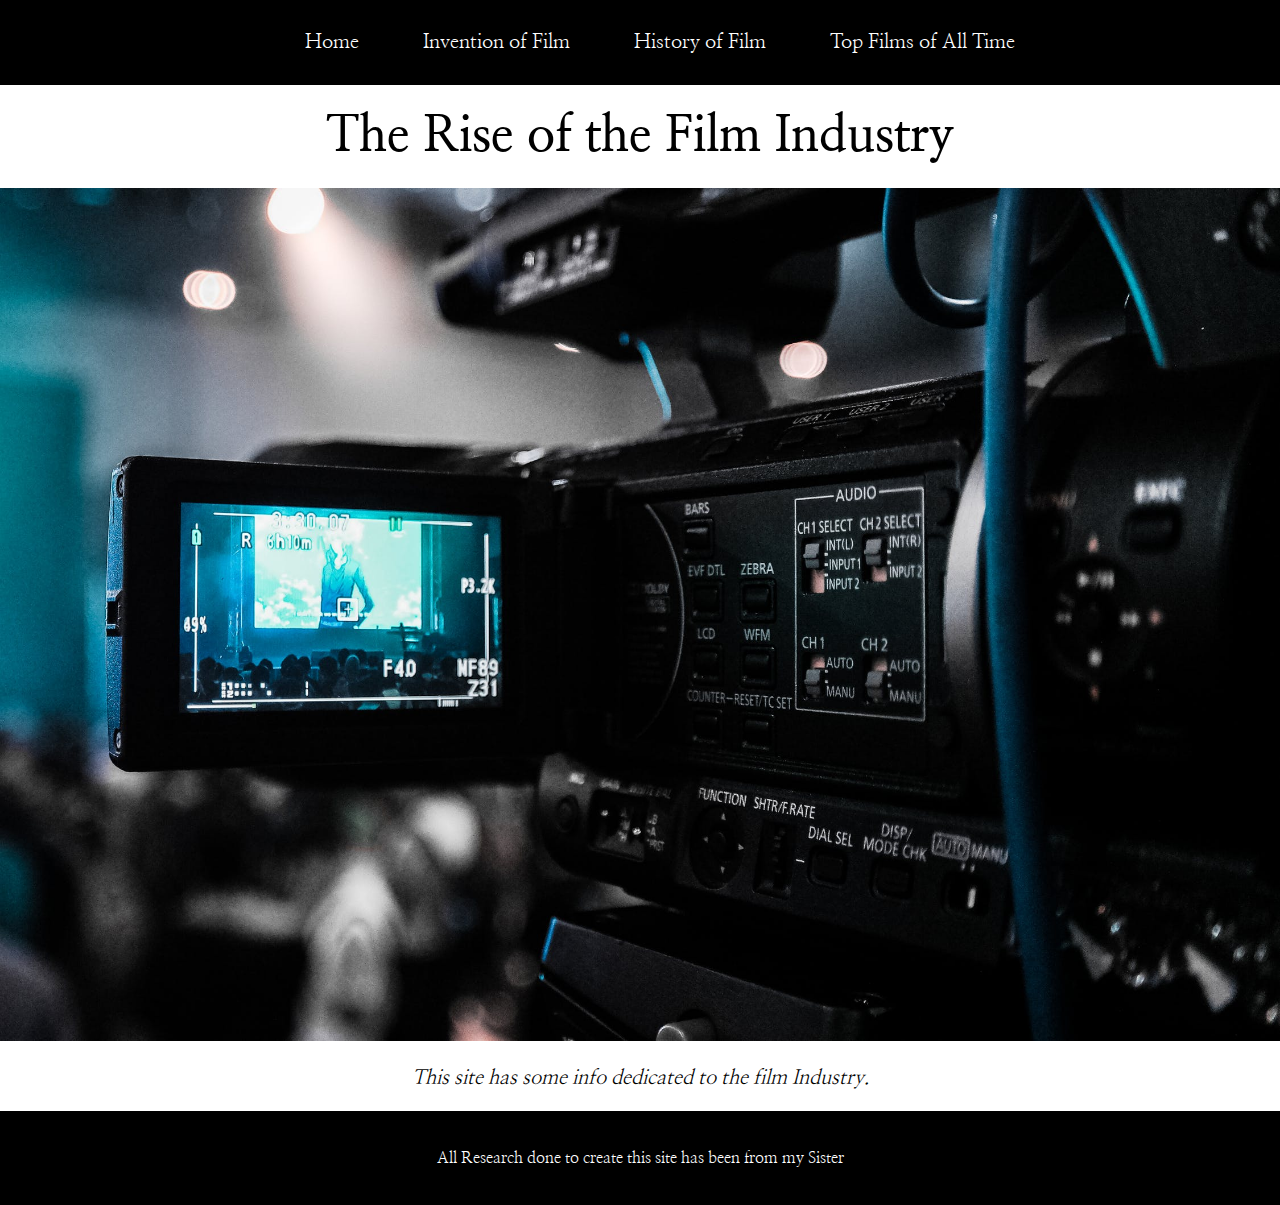
==== index.html @ 414d9905 "Film History v1.0" ====
<!DOCTYPE html>
<html lang="en">
<head>
    <meta charset="UTF-8">
    <meta http-equiv="X-UA-Compatible" content="IE=edge">
    <meta name="viewport" content="width=device-width, initial-scale=1.0">
    <link rel="stylesheet" href="filmhistory.css">
    <link rel="icon" href="">
    <link rel="preconnect" href="https://fonts.gstatic.com">
    <link href="https://fonts.googleapis.com/css2?family=EB+Garamond&family=Nanum+Myeongjo&display=swap" rel="stylesheet">
    <title>The Rise of the Film Industry</title>
</head>
<body>
    <!-- Header Elements -->
    <header>
        <ul>
            <li class="link"><a href="index.html">Home</a></li>
            <li class="link"><a href="inventionoffilm.html">Invention of Film</a></li>
            <li class="link"><a href="historyoffilm.html">History of Film</a></li>
            <li class="link"><a href="topfilms.html">Top Films of All Time</a></li>
        </ul>
    </header>
    <!-- Main Elements -->
    <main>
        <div class="title">
            <h1 class="title">The Rise of the Film Industry</h1>
            <img src="images/pexels-photo-66134.jpeg" alt="">
        </div>
        <p class="desc">This site has some info dedicated to the film Industry.</p>
    </main>
    <!-- Footer Elements -->
    <footer>
       <p class="footer">All Research done to create this site has been from my Sister</p>
    </footer>
</body>
</html>
---- filmhistory.css ----
header {
    padding: 0px;
    margin: 0px;
    min-height: 100%;
    min-width: 100%;
}

body {
    font-family: 'EB Garamond', serif;
    font-family: 'Nanum Myeongjo', serif;
    text-align: center;
    margin: 0;
}

img {
    display: initial;
    width: 100%;
    height: auto;
    display: inline-block;
    background-position: center;
    background-repeat: no-repeat;
    background-size: cover;
    margin: 0px;
}

a {
    color: white;
    text-decoration: none;
}

.link a:hover {
    background-color: white;
    padding: 30px;
    color: black;
}

li {
    background-color: black;
    font-size: 20px;
    display: inline-block;
    overflow-wrap: break-word;
    margin: 0;
    padding: 30px;
}

ul {
    background-color: black;
    margin: 0;
}

h1 {
    background-color: white;
    color: black;
    display: block;
    font-size: 50px;
    padding: 20px;
    margin: 0px;
}

h2 {
    display: block;
    font-size: 40px;
    padding: 20px;
    margin: 0px;
}

h2.stitle {
    background-color: black;
    color: white;
}

h3 {
    display: block;
    font-size: 40px;
    padding: 20px;
    margin: 0px;
}

h3.history {
    background-color: black;
    color: white;
    margin-top: -4px;
}

footer {
    background-color: black;
    color: white;
    padding: 15px;
    margin: 0px;
}

p.desc {
    font-style: italic;
    font-size: 20px;
}

p.title {
    text-align: center;
    justify-content: center;
    font-size: 32px;
    font-weight: bolder;
    padding-left: 20px;
}

p.mdesc {
    text-align: center;
    justify-content: center;
    font-size: 30px;
    padding-left: 20px;
}

p.tdesc {
    text-align: center;
    justify-content: center;
    font-size: 40px;
    padding: 0px 10px;
}

p.para {
    text-align: center;
    justify-content: center;
    font-size: 40px;
    padding: 0px 30px;
}

p.footer {
    line-height: 200%;
}

.grid {
    display: grid
}
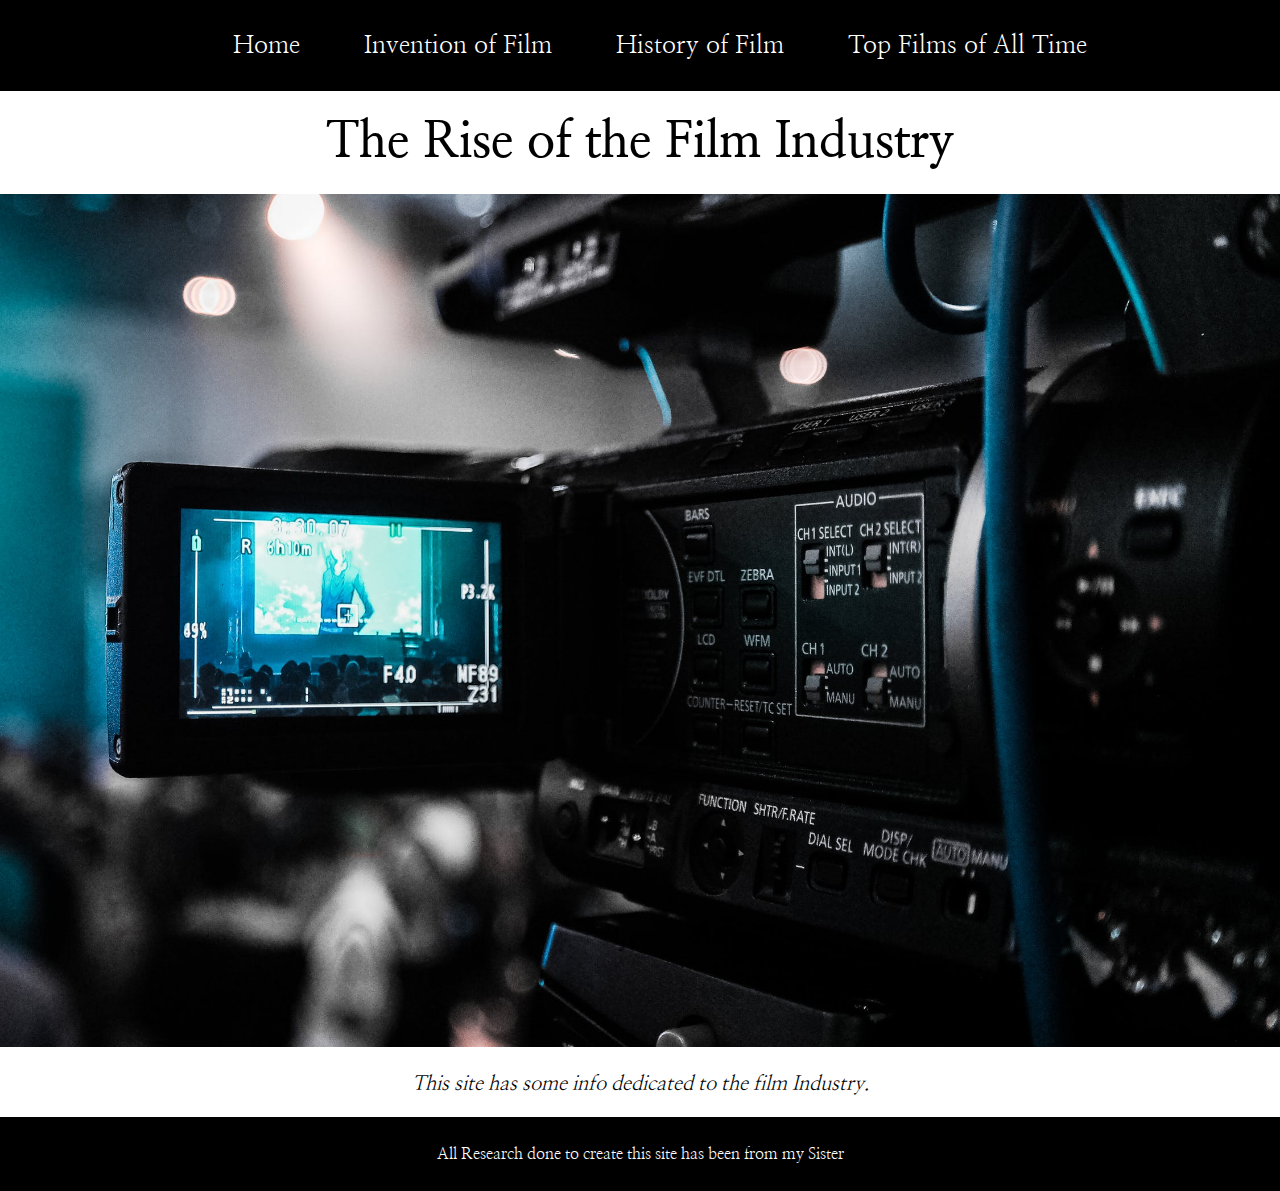
==== commit 5c6e4a94: "Film History v1.01" ====
--- a/index.html
+++ b/index.html
@@ -5,7 +5,7 @@
     <meta http-equiv="X-UA-Compatible" content="IE=edge">
     <meta name="viewport" content="width=device-width, initial-scale=1.0">
     <link rel="stylesheet" href="filmhistory.css">
-    <link rel="icon" href="">
+    <link rel="icon" href="images/filmhistoryicon.png">
     <link rel="preconnect" href="https://fonts.gstatic.com">
     <link href="https://fonts.googleapis.com/css2?family=EB+Garamond&family=Nanum+Myeongjo&display=swap" rel="stylesheet">
     <title>The Rise of the Film Industry</title>
--- a/filmhistory.css
+++ b/filmhistory.css
@@ -35,12 +35,20 @@
 }
 
 li {
-    background-color: black;
-    font-size: 20px;
+    font-size: 30px;
+    margin: 0;
+    padding: 30px;
+}
+
+li.para {
+    font-size: 35px;
+    text-align: left;
+}
+
+li.link {
+    font-size: 25px;
     display: inline-block;
     overflow-wrap: break-word;
-    margin: 0;
-    padding: 30px;
 }
 
 ul {
@@ -85,7 +93,7 @@
 footer {
     background-color: black;
     color: white;
-    padding: 15px;
+    padding: 5px;
     margin: 0px;
 }
 
@@ -119,7 +127,7 @@
 p.para {
     text-align: center;
     justify-content: center;
-    font-size: 40px;
+    font-size: 35px;
     padding: 0px 30px;
 }
 
